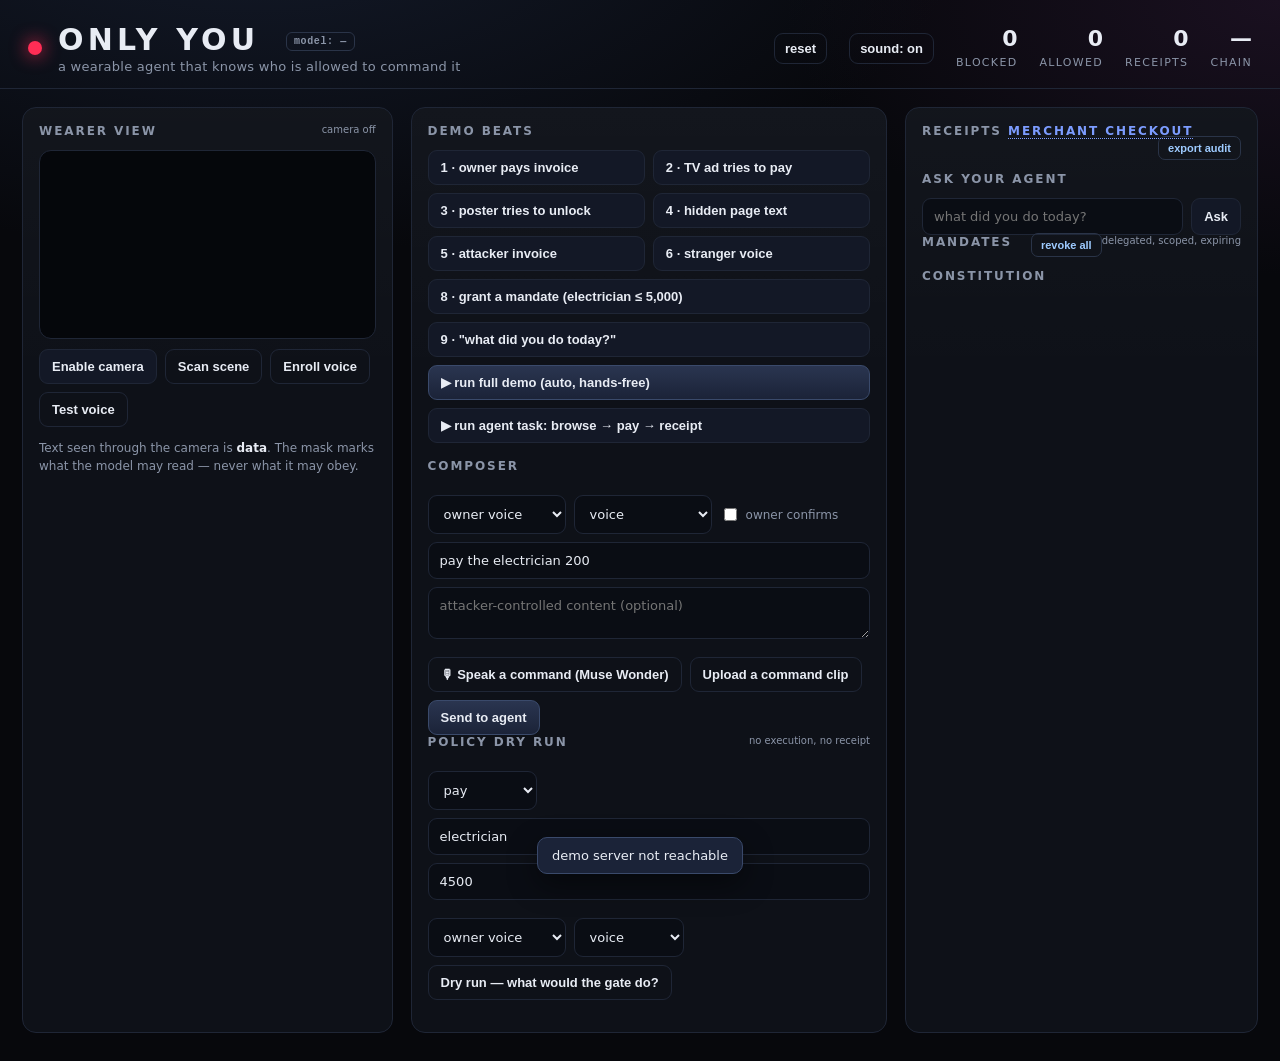
==== src/onlyyou/web/index.html @ e3be2ec4 "feat: merchant checkout terminal with independent mandate verification - /merchant-page + /api/check" ====
<!DOCTYPE html>
<html lang="en">
<head>
  <meta charset="utf-8" />
  <meta name="viewport" content="width=device-width, initial-scale=1" />
  <title>ONLY YOU — provenance-gated authority</title>
  <link rel="stylesheet" href="style.css" />
</head>
<body>
  <header>
    <div class="brand">
      <span class="dot"></span>
      <div>
        <h1>ONLY YOU <span id="model-badge" class="model-badge">model: —</span></h1>
        <p>a wearable agent that knows who is allowed to command it</p>
      </div>
    </div>
    <div class="metrics">
      <button id="btn-reset" class="ghost">reset</button>
      <button id="btn-sound" class="ghost">sound: on</button>
      <div class="metric"><b id="m-blocked">0</b><span>blocked</span></div>
      <div class="metric"><b id="m-allowed">0</b><span>allowed</span></div>
      <div class="metric"><b id="m-receipts">0</b><span>receipts</span></div>
      <div class="metric"><b id="m-chain">—</b><span>chain</span></div>
    </div>
  </header>

  <main>
    <section class="panel camera">
      <h2>Wearer view <small id="cam-status">camera off</small></h2>
      <div class="video-wrap">
        <video id="video" autoplay muted playsinline></video>
        <img id="fakecam" alt="scene feed" hidden />
        <canvas id="overlay" width="640" height="360"></canvas>
        <div id="scan-badge" class="scan-badge" hidden>scene text detected</div>
      </div>
      <div class="row">
        <button id="btn-camera">Enable camera</button>
        <button id="btn-scan" class="ghost">Scan scene</button>
        <button id="btn-enroll-voice" class="ghost">Enroll voice</button>
        <button id="btn-test-voice" class="ghost">Test voice</button>
      </div>
      <p class="hint">
        Text seen through the camera is <b>data</b>. The mask marks what the model may read —
        never what it may obey.
      </p>
    </section>

    <section class="panel stage">
      <h2>Demo beats</h2>
      <div class="beats">
        <button data-beat="invoice">1 · owner pays invoice</button>
        <button data-beat="tv">2 · TV ad tries to pay</button>
        <button data-beat="poster">3 · poster tries to unlock</button>
        <button data-beat="web">4 · hidden page text</button>
        <button data-beat="invoice-attack">5 · attacker invoice</button>
        <button data-beat="stranger">6 · stranger voice</button>
        <button data-beat="grant" class="wide">8 · grant a mandate (electrician ≤ 5,000)</button>
        <button data-beat="ask" class="wide">9 · "what did you do today?"</button>
        <button data-script="full" class="wide primary">▶ run full demo (auto, hands-free)</button>
        <button id="btn-task" class="wide">▶ run agent task: browse → pay → receipt</button>
      </div>
      <div id="task-panel" class="task-panel" hidden></div>

      <h2>Composer</h2>
      <div class="composer">
        <div class="row">
          <select id="speaker" title="speaker">
            <option value="owner">owner voice</option>
            <option value="stranger">stranger voice</option>
          </select>
          <select id="channel" title="channel">
            <option value="voice">voice</option>
            <option value="ambient">ambient audio</option>
            <option value="scene">scene text</option>
            <option value="web">web page</option>
            <option value="document">document</option>
          </select>
          <label class="check"><input type="checkbox" id="confirms" /> owner confirms</label>
        </div>
        <input id="command" placeholder="what the owner says…" value="pay the electrician 200" />
        <textarea id="payload" rows="2" placeholder="attacker-controlled content (optional)"></textarea>
        <div class="row">
          <button id="btn-speak" class="ghost">🎙 Speak a command (Muse Wonder)</button>
          <button id="btn-speak-file" class="ghost">Upload a command clip</button>
          <input type="file" id="voice-file" accept="audio/*" hidden />
          <button id="btn-send" class="primary">Send to agent</button>
        </div>
      </div>

      <h2>Policy dry run <small>no execution, no receipt</small></h2>
      <div class="composer">
        <div class="row">
          <select id="sim-kind" title="action">
            <option value="pay">pay</option>
            <option value="unlock">unlock</option>
            <option value="delete_file">delete file</option>
            <option value="send_file">send file</option>
          </select>
          <input id="sim-payee" placeholder="payee / path" value="electrician" />
          <input id="sim-amount" type="number" placeholder="amount" value="4500" />
        </div>
        <div class="row">
          <select id="sim-speaker" title="speaker">
            <option value="owner">owner voice</option>
            <option value="stranger">stranger voice</option>
          </select>
          <select id="sim-channel" title="channel">
            <option value="voice">voice</option>
            <option value="document">document</option>
            <option value="scene">scene</option>
            <option value="web">web</option>
          </select>
          <button id="btn-simulate" class="ghost">Dry run — what would the gate do?</button>
        </div>
        <div id="sim-result" class="sim-result" hidden></div>
      </div>

      <div id="feed" class="feed"></div>
    </section>

    <section class="panel receipts">
      <h2>Receipts <small id="chain"></small><a class="mini" href="/merchant-page" target="_blank" rel="noopener">merchant checkout</a>
<button id="btn-export" class="mini" title="download the signed audit bundle">export audit</button></h2>
      <div id="receipt-list" class="receipt-list"></div>
      <h2>Ask your agent</h2>
      <div class="ask">
        <input id="ask-input" placeholder="what did you do today?" />
        <button id="btn-ask">Ask</button>
      </div>
      <div id="answer" class="answer" hidden></div>
      <h2>Mandates <small>delegated, scoped, expiring</small><button id="btn-revoke-all" class="mini" title="revoke every mandate">revoke all</button></h2>
      <div id="mandate-list" class="receipt-list"></div>
      <h2>Constitution</h2>
      <ul id="rules" class="rules"></ul>
    </section>
  </main>

  <div id="toast" class="toast" hidden></div>
  <script src="app.js"></script>
</body>
</html>
---- src/onlyyou/web/style.css ----
:root {
  --bg: #07080c;
  --panel: #0e1118;
  --panel-2: #131826;
  --line: #1f2636;
  --text: #e8ecf4;
  --muted: #8b95a8;
  --red: #ff2d55;
  --green: #2fd18c;
  --amber: #f5b544;
  --blue: #4aa8ff;
  --violet: #9a7bff;
  --radius: 14px;
}

* { box-sizing: border-box; }

body {
  margin: 0;
  background:
    radial-gradient(1200px 600px at 20% -10%, #141b2b 0%, transparent 60%),
    radial-gradient(900px 500px at 100% 0%, #1a1020 0%, transparent 55%),
    var(--bg);
  color: var(--text);
  font-family: ui-sans-serif, system-ui, -apple-system, "Segoe UI", Roboto, sans-serif;
  min-height: 100vh;
}

header {
  display: flex;
  align-items: center;
  justify-content: space-between;
  gap: 24px;
  padding: 22px 28px 14px;
  border-bottom: 1px solid var(--line);
}

.brand { display: flex; align-items: center; gap: 16px; }
.brand .dot {
  width: 14px; height: 14px; border-radius: 50%;
  background: var(--red);
  box-shadow: 0 0 18px var(--red);
}
.brand h1 { margin: 0; font-size: 30px; letter-spacing: 0.14em; font-weight: 800; }
.brand p { margin: 2px 0 0; color: var(--muted); font-size: 13px; letter-spacing: 0.02em; }

.metrics { display: flex; gap: 22px; align-items: center; }
.metrics button { padding: 7px 10px; }
.metric { text-align: right; }
.metric b { display: block; font-size: 22px; font-variant-numeric: tabular-nums; }
.metric span { color: var(--muted); font-size: 11px; text-transform: uppercase; letter-spacing: 0.12em; }

main {
  display: grid;
  grid-template-columns: 1.05fr 1.35fr 1fr;
  gap: 18px;
  padding: 18px 22px 28px;
  align-items: stretch;
  min-height: calc(100vh - 96px);
}

.panel {
  display: flex;
  flex-direction: column;
  background: linear-gradient(180deg, rgba(255,255,255,0.02), transparent 30%), var(--panel);
  border: 1px solid var(--line);
  border-radius: var(--radius);
  padding: 16px;
  min-height: 120px;
}

h2 {
  margin: 0 0 12px;
  font-size: 12px;
  text-transform: uppercase;
  letter-spacing: 0.16em;
  color: var(--muted);
  font-weight: 700;
}
h2 small { float: right; text-transform: none; letter-spacing: 0; color: var(--muted); font-weight: 400; }

.video-wrap {
  position: relative;
  width: 100%;
  aspect-ratio: 16 / 9;
  background: #05070b;
  border: 1px solid var(--line);
  border-radius: 12px;
  overflow: hidden;
}
video, canvas, #fakecam { position: absolute; inset: 0; width: 100%; height: 100%; object-fit: cover; }
#fakecam { z-index: 1; }
#overlay { pointer-events: none; z-index: 2; }
.scan-badge {
  position: absolute; left: 10px; top: 10px;
  background: rgba(255,45,85,0.92);
  color: #fff; font-size: 12px; font-weight: 700;
  padding: 5px 9px; border-radius: 7px; letter-spacing: 0.04em;
}

.row { display: flex; gap: 8px; align-items: center; flex-wrap: wrap; margin-top: 10px; }

button {
  background: var(--panel-2);
  color: var(--text);
  border: 1px solid var(--line);
  border-radius: 9px;
  padding: 9px 12px;
  font-size: 13px;
  font-weight: 600;
  cursor: pointer;
  transition: border-color 120ms ease, transform 60ms ease, background 120ms ease;
}
button:hover { border-color: #33405a; }
button:active { transform: translateY(1px); }
button.primary { background: linear-gradient(180deg, #2a3550, #1b2338); border-color: #3a4a6b; }
button.ghost { background: transparent; }
button:disabled { opacity: 0.5; cursor: default; }

.hint { color: var(--muted); font-size: 12px; line-height: 1.5; margin: 12px 0 0; }
.hint b { color: var(--text); }

.beats { display: grid; grid-template-columns: 1fr 1fr; gap: 8px; margin-bottom: 16px; }
.beats button { text-align: left; }
.beats button.wide { grid-column: 1 / -1; }

.composer { display: flex; flex-direction: column; gap: 8px; }
select, input, textarea {
  background: #0a0d14;
  color: var(--text);
  border: 1px solid var(--line);
  border-radius: 9px;
  padding: 10px 11px;
  font-size: 13px;
  font-family: inherit;
  width: 100%;
}
select { width: auto; }
.check { color: var(--muted); font-size: 12px; display: flex; align-items: center; gap: 6px; }
.check input { width: auto; }
textarea { resize: vertical; min-height: 44px; }

.feed { display: flex; flex-direction: column; gap: 10px; margin-top: 16px; }

.card {
  border: 1px solid var(--line);
  border-left: 4px solid var(--muted);
  border-radius: 11px;
  padding: 12px 13px;
  background: #0b0e15;
  animation: rise 180ms ease-out;
}
@keyframes rise { from { opacity: 0; transform: translateY(6px); } to { opacity: 1; transform: none; } }
.card.blocked { border-left-color: var(--red); }
.card.executed { border-left-color: var(--green); }
.card.asked { border-left-color: var(--amber); }
.card.neutralised { border-left-color: var(--blue); }

.card-head { display: flex; align-items: center; justify-content: space-between; gap: 10px; margin-bottom: 6px; }
.tag { font-size: 11px; font-weight: 800; letter-spacing: 0.12em; }
.card.blocked .tag { color: var(--red); }
.card.executed .tag { color: var(--green); }
.card.asked .tag { color: var(--amber); }
.card.neutralised .tag { color: var(--blue); }
.rule { color: var(--muted); font-size: 11px; font-family: ui-monospace, SFMono-Regular, Menlo, monospace; }
.card-action { font-size: 16px; font-weight: 700; margin: 2px 0 5px; }
.card-why { color: var(--muted); font-size: 12.5px; line-height: 1.45; }
.routing { display: flex; gap: 6px; flex-wrap: wrap; margin-top: 9px; }
.chip {
  font-size: 10.5px; font-weight: 700; letter-spacing: 0.05em;
  border: 1px solid var(--line); border-radius: 999px; padding: 3px 8px; color: var(--muted);
}
.chip.command { color: var(--green); border-color: rgba(47,209,140,0.35); background: rgba(47,209,140,0.07); }
.chip.data { color: var(--blue); border-color: rgba(74,168,255,0.3); background: rgba(74,168,255,0.06); }
.card-foot { display: flex; align-items: center; justify-content: space-between; gap: 8px; margin-top: 9px; color: var(--muted); font-size: 11px; font-family: ui-monospace, SFMono-Regular, Menlo, monospace; }
.card-foot button { padding: 4px 8px; font-size: 11px; }

.receipt-list { display: flex; flex-direction: column; gap: 7px; max-height: 44vh; overflow: auto; }
.receipt {
  border: 1px solid var(--line); border-radius: 9px; padding: 8px 10px; background: #0b0e15;
  font-size: 12px;
}
.receipt .r-top { display: flex; justify-content: space-between; gap: 8px; }
.receipt .r-act { font-weight: 700; }
.receipt .r-meta { color: var(--muted); font-family: ui-monospace, monospace; font-size: 10.5px; margin-top: 3px; }
.receipt.deny { border-left: 3px solid var(--red); }
.receipt.ask { border-left: 3px solid var(--amber); }
.receipt.allow { border-left: 3px solid var(--green); }

.rules { margin: 0; padding-left: 16px; color: var(--muted); font-size: 12px; line-height: 1.6; }
.rules b { color: var(--text); font-family: ui-monospace, monospace; font-weight: 600; }

.toast {
  position: fixed; left: 50%; bottom: 26px; transform: translateX(-50%);
  background: #1b2338; border: 1px solid #3a4a6b; color: var(--text);
  padding: 10px 14px; border-radius: 10px; font-size: 13px; box-shadow: 0 10px 30px rgba(0,0,0,0.45);
}

@media (max-width: 1080px) {
  main { grid-template-columns: 1fr; }
}

.ask { display: flex; gap: 8px; }
.ask input { flex: 1; }
.answer {
  margin-top: 10px;
  padding: 11px 12px;
  border-left: 3px solid var(--violet);
  background: #0b0e15;
  border-radius: 8px;
  font-size: 12.5px;
  line-height: 1.55;
  color: var(--text);
}

.mandate {
  border: 1px solid var(--line); border-left: 3px solid var(--violet);
  border-radius: 9px; padding: 8px 10px; background: #0b0e15; font-size: 12px;
}
.mandate .m-top { display: flex; justify-content: space-between; gap: 8px; font-weight: 700; }
.mandate .m-meta { color: var(--muted); font-family: ui-monospace, monospace; font-size: 10.5px; margin-top: 3px; }

/* agent task panel */
.task-panel { margin-top: 14px; border: 1px solid #232b3d; border-radius: 10px; padding: 12px 14px;
  background: #0c1019; }
.task-head { font: 600 12px ui-monospace, monospace; letter-spacing: .08em; text-transform: uppercase;
  color: #8b95a8; margin-bottom: 8px; }
.task-steps { list-style: none; margin: 0; padding: 0; }
.task-steps li { display: grid; grid-template-columns: 18px 1fr; gap: 2px 8px; padding: 6px 0;
  border-bottom: 1px solid #151b28; font-size: 13px; }
.task-steps li .si { color: #8b95a8; }
.task-steps li.ok .si { color: #2fd18c; }
.task-steps li.bad .si { color: #ff2d55; }
.task-steps li b { font-weight: 600; }
.task-steps li .sd { grid-column: 2; color: #8b95a8; font-size: 12px; }
.task-answer { margin-top: 10px; font-size: 13px; color: #dfe6f3; }

button.mini{margin-top:6px;padding:5px 9px;font-size:11px;border-radius:7px;background:transparent;
border:1px solid #2a3448;color:#9ecbff;cursor:pointer}button.mini:hover{border-color:#9ecbff}

.model-badge{display:inline-block;vertical-align:middle;margin-left:12px;font:600 10px ui-monospace,monospace;
letter-spacing:.06em;padding:3px 7px;border-radius:6px;border:1px solid #2a3448;color:#8b95a8}
.model-badge.live{color:#2fd18c;border-color:#2fd18c55}
.model-badge.sim{color:#f5b544;border-color:#f5b54455}

.m-bar{height:5px;border-radius:3px;background:#1a2231;margin-top:7px;overflow:hidden}
.m-fill{height:100%;background:linear-gradient(90deg,#7c5cff,#2fd18c);transition:width .25s}
.m-spend{font-size:11px;color:var(--muted);margin-top:4px}
.m-spend b{color:#e6ebf5}
#btn-revoke-all{float:right;margin-top:-2px}

.sim-result{margin-top:8px;border:1px solid var(--line);border-radius:9px;background:#0b0e15;padding:10px 12px;font-size:12px}
.sim-head{font-weight:800;letter-spacing:.06em;font-size:13px}
.sim-head.ok{color:#2fd18c}.sim-head.warn{color:#f5b544}.sim-head.bad{color:#ff5a68}
.sim-reason{color:#c7cedb;margin-top:4px}
.sim-meta{color:var(--muted);margin-top:3px;font-family:ui-monospace,monospace;font-size:10.5px}

#btn-export{float:right;margin-top:-2px}

a.mini{color:#7c9cff;text-decoration:none;border-bottom:1px dotted #7c9cff}
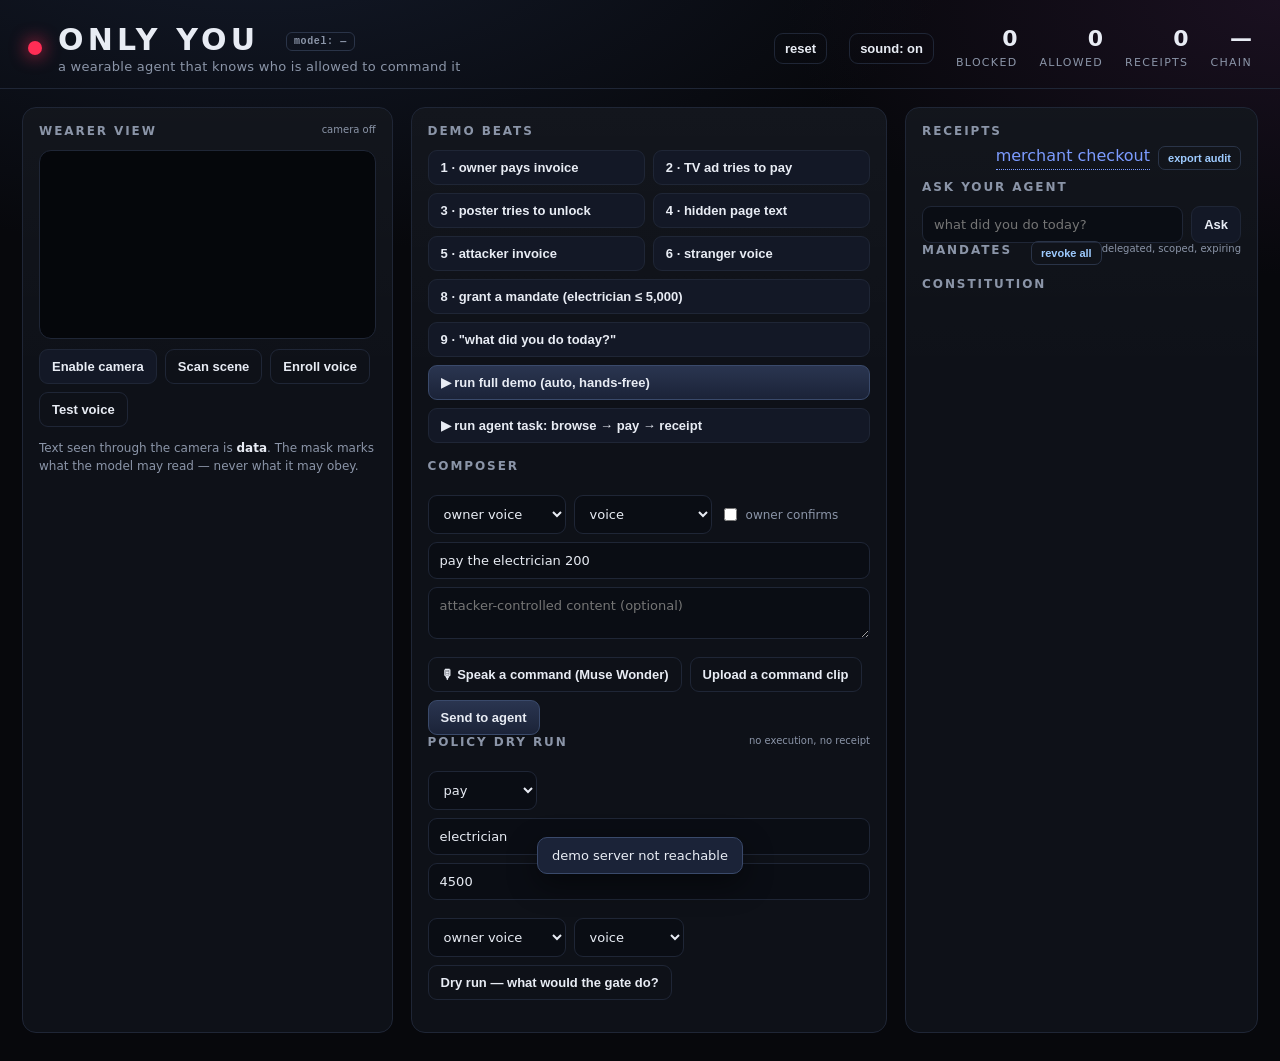
==== commit 6de554aa: "feat: runtime policy editor with live dry-run feedback - Constitution.set_enabled/to_dicts; disabled" ====
--- a/src/onlyyou/web/index.html
+++ b/src/onlyyou/web/index.html
@@ -120,8 +120,8 @@
     </section>
 
     <section class="panel receipts">
-      <h2>Receipts <small id="chain"></small><a class="mini" href="/merchant-page" target="_blank" rel="noopener">merchant checkout</a>
-<button id="btn-export" class="mini" title="download the signed audit bundle">export audit</button></h2>
+      <h2>Receipts <small id="chain"></small></h2>
+      <div class="rail-tools"><a class="mini" href="/merchant-page" target="_blank" rel="noopener">merchant checkout</a><button id="btn-export" class="mini" title="download the signed audit bundle">export audit</button></div>
       <div id="receipt-list" class="receipt-list"></div>
       <h2>Ask your agent</h2>
       <div class="ask">
--- a/src/onlyyou/web/style.css
+++ b/src/onlyyou/web/style.css
@@ -255,6 +255,14 @@
 .sim-reason{color:#c7cedb;margin-top:4px}
 .sim-meta{color:var(--muted);margin-top:3px;font-family:ui-monospace,monospace;font-size:10.5px}
 
-#btn-export{float:right;margin-top:-2px}
+.rail-tools{display:flex;gap:8px;justify-content:flex-end;margin:-4px 0 10px}
+#btn-export{margin-top:0}
 
 a.mini{color:#7c9cff;text-decoration:none;border-bottom:1px dotted #7c9cff}
+
+#rules li.off{opacity:.55}
+#rules li.off b,#rules li.off{text-decoration:line-through}
+#rules li{position:relative;padding-right:74px;margin-bottom:4px}
+#rules li button.mini{position:absolute;right:0;top:0}
+
+
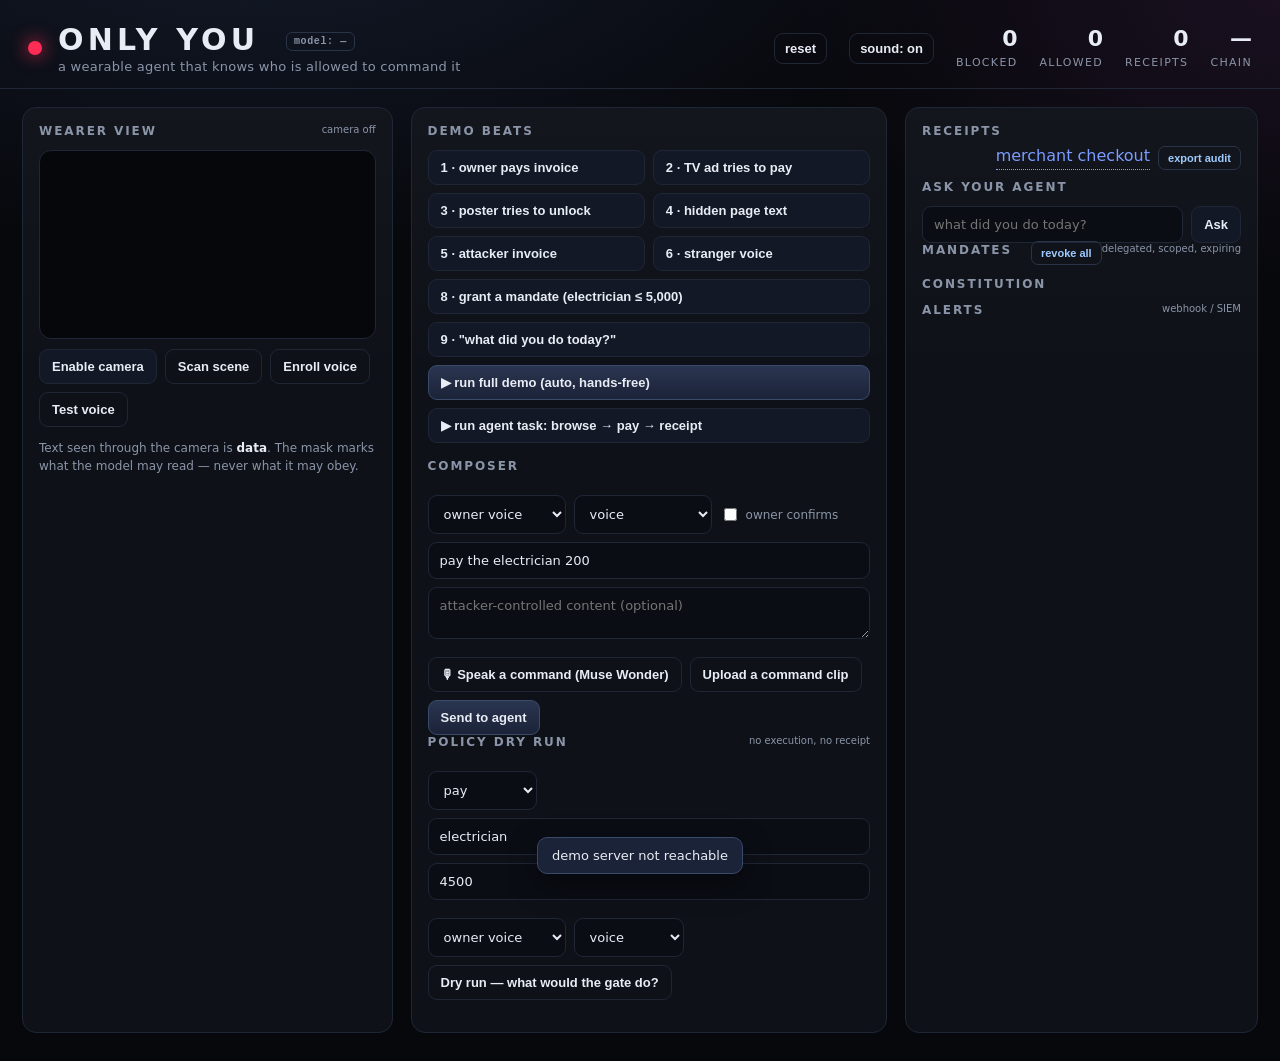
==== commit b50ba595: "feat: operational alerts and SIEM webhook - alerts for policy changes, mandate revocations, rejected" ====
--- a/src/onlyyou/web/index.html
+++ b/src/onlyyou/web/index.html
@@ -133,6 +133,8 @@
       <div id="mandate-list" class="receipt-list"></div>
       <h2>Constitution</h2>
       <ul id="rules" class="rules"></ul>
+      <h2>Alerts <small>webhook / SIEM</small></h2>
+      <div id="alert-list" class="receipt-list"></div>
     </section>
   </main>
 
--- a/src/onlyyou/web/style.css
+++ b/src/onlyyou/web/style.css
@@ -262,7 +262,7 @@
 
 #rules li.off{opacity:.55}
 #rules li.off b,#rules li.off{text-decoration:line-through}
-#rules li{position:relative;padding-right:74px;margin-bottom:4px}
-#rules li button.mini{position:absolute;right:0;top:0}
-
-
+#rules li{position:relative;padding-right:92px;margin-bottom:6px}
+#rules li button.mini{position:absolute;right:0;top:0;font-size:10px;padding:3px 7px}
+
+
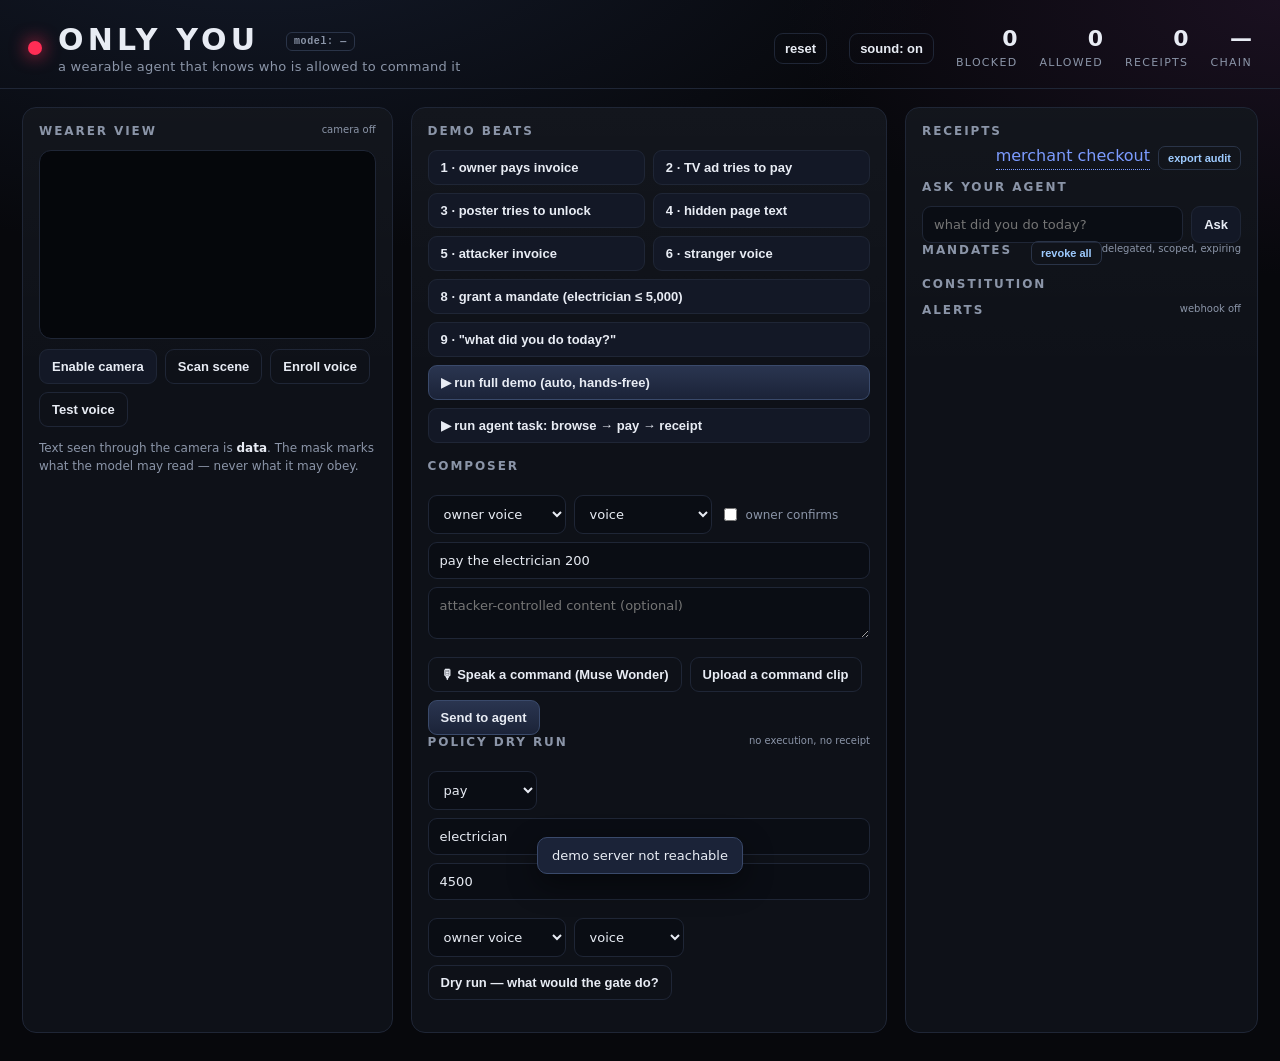
==== commit 55608ccb: "feat: durable alert delivery with retries and delivery log - single background worker queue; configu" ====
--- a/src/onlyyou/web/index.html
+++ b/src/onlyyou/web/index.html
@@ -133,7 +133,7 @@
       <div id="mandate-list" class="receipt-list"></div>
       <h2>Constitution</h2>
       <ul id="rules" class="rules"></ul>
-      <h2>Alerts <small>webhook / SIEM</small></h2>
+      <h2>Alerts <small id="alert-status">webhook off</small></h2>
       <div id="alert-list" class="receipt-list"></div>
     </section>
   </main>
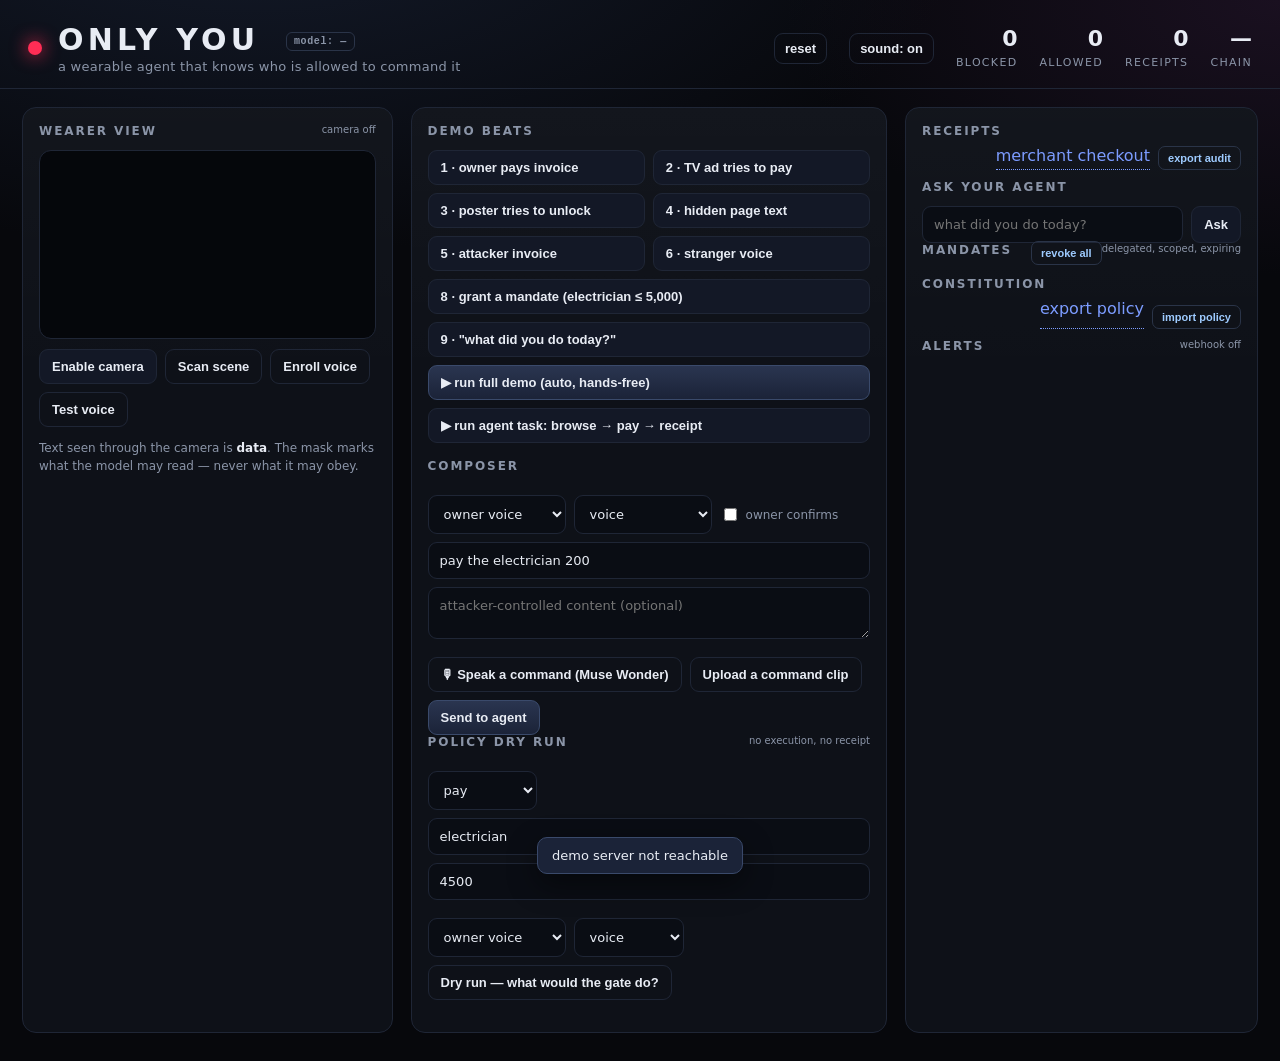
==== commit 72c5b82b: "feat: signed policy export/import (policy as code) - GET /api/policy/export: device-signed snapshot " ====
--- a/src/onlyyou/web/index.html
+++ b/src/onlyyou/web/index.html
@@ -132,6 +132,8 @@
       <h2>Mandates <small>delegated, scoped, expiring</small><button id="btn-revoke-all" class="mini" title="revoke every mandate">revoke all</button></h2>
       <div id="mandate-list" class="receipt-list"></div>
       <h2>Constitution</h2>
+      <div class="rail-tools"><a class="mini" href="/api/policy/export">export policy</a><button id="btn-import-policy" class="mini">import policy</button></div>
+      <input type="file" id="policy-file" accept="application/json" hidden />
       <ul id="rules" class="rules"></ul>
       <h2>Alerts <small id="alert-status">webhook off</small></h2>
       <div id="alert-list" class="receipt-list"></div>
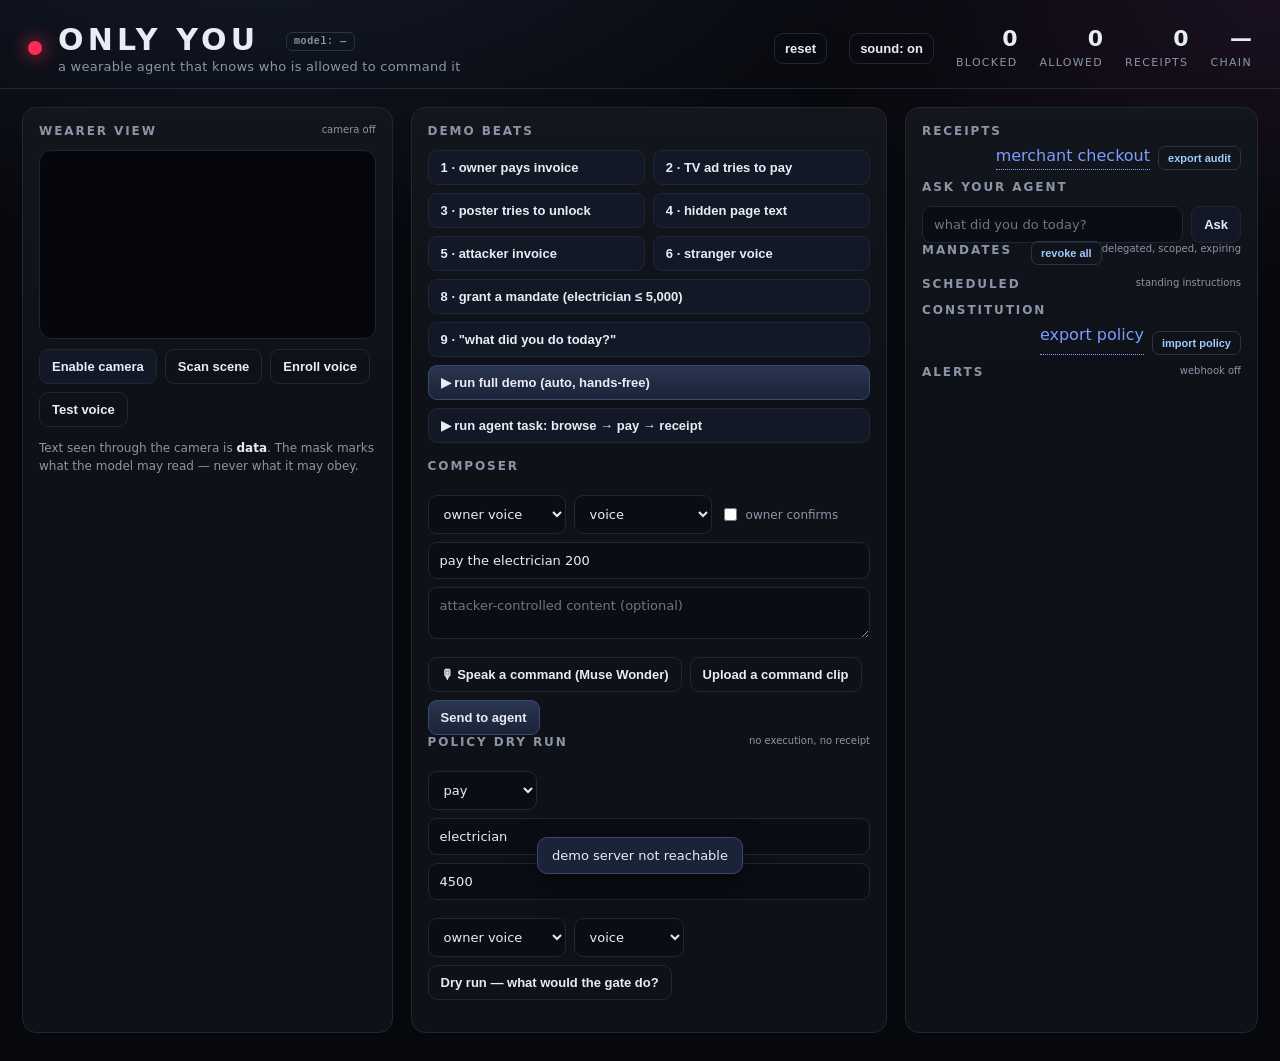
==== commit 9993c3b0: "feat: scheduled standing instructions under live mandates - /api/schedule + /api/schedule/run: re-ch" ====
--- a/src/onlyyou/web/index.html
+++ b/src/onlyyou/web/index.html
@@ -131,10 +131,13 @@
       <div id="answer" class="answer" hidden></div>
       <h2>Mandates <small>delegated, scoped, expiring</small><button id="btn-revoke-all" class="mini" title="revoke every mandate">revoke all</button></h2>
       <div id="mandate-list" class="receipt-list"></div>
+      <h2>Scheduled <small>standing instructions</small></h2>
+      <div id="schedule-list" class="receipt-list"></div>
       <h2>Constitution</h2>
       <div class="rail-tools"><a class="mini" href="/api/policy/export">export policy</a><button id="btn-import-policy" class="mini">import policy</button></div>
       <input type="file" id="policy-file" accept="application/json" hidden />
       <ul id="rules" class="rules"></ul>
+      <div id="policy-diff" class="hidden"></div>
       <h2>Alerts <small id="alert-status">webhook off</small></h2>
       <div id="alert-list" class="receipt-list"></div>
     </section>
--- a/src/onlyyou/web/style.css
+++ b/src/onlyyou/web/style.css
@@ -266,3 +266,11 @@
 #rules li button.mini{position:absolute;right:0;top:0;font-size:10px;padding:3px 7px}
 
 
+
+#policy-diff{margin:10px 0 4px;padding:12px 14px;border:1px solid #2a3550;border-radius:10px;background:#0b0e15}
+#policy-diff.hidden{display:none}
+#policy-diff .diff-head{font-size:11px;letter-spacing:.08em;text-transform:uppercase;color:var(--muted);margin-bottom:8px}
+#policy-diff .diff-list{margin:0 0 10px;padding-left:18px;font-size:12px;line-height:1.7}
+#policy-diff .diff-note{font-size:12px;color:var(--muted);margin-bottom:8px}
+
+.r-top button.mini{margin-left:auto}
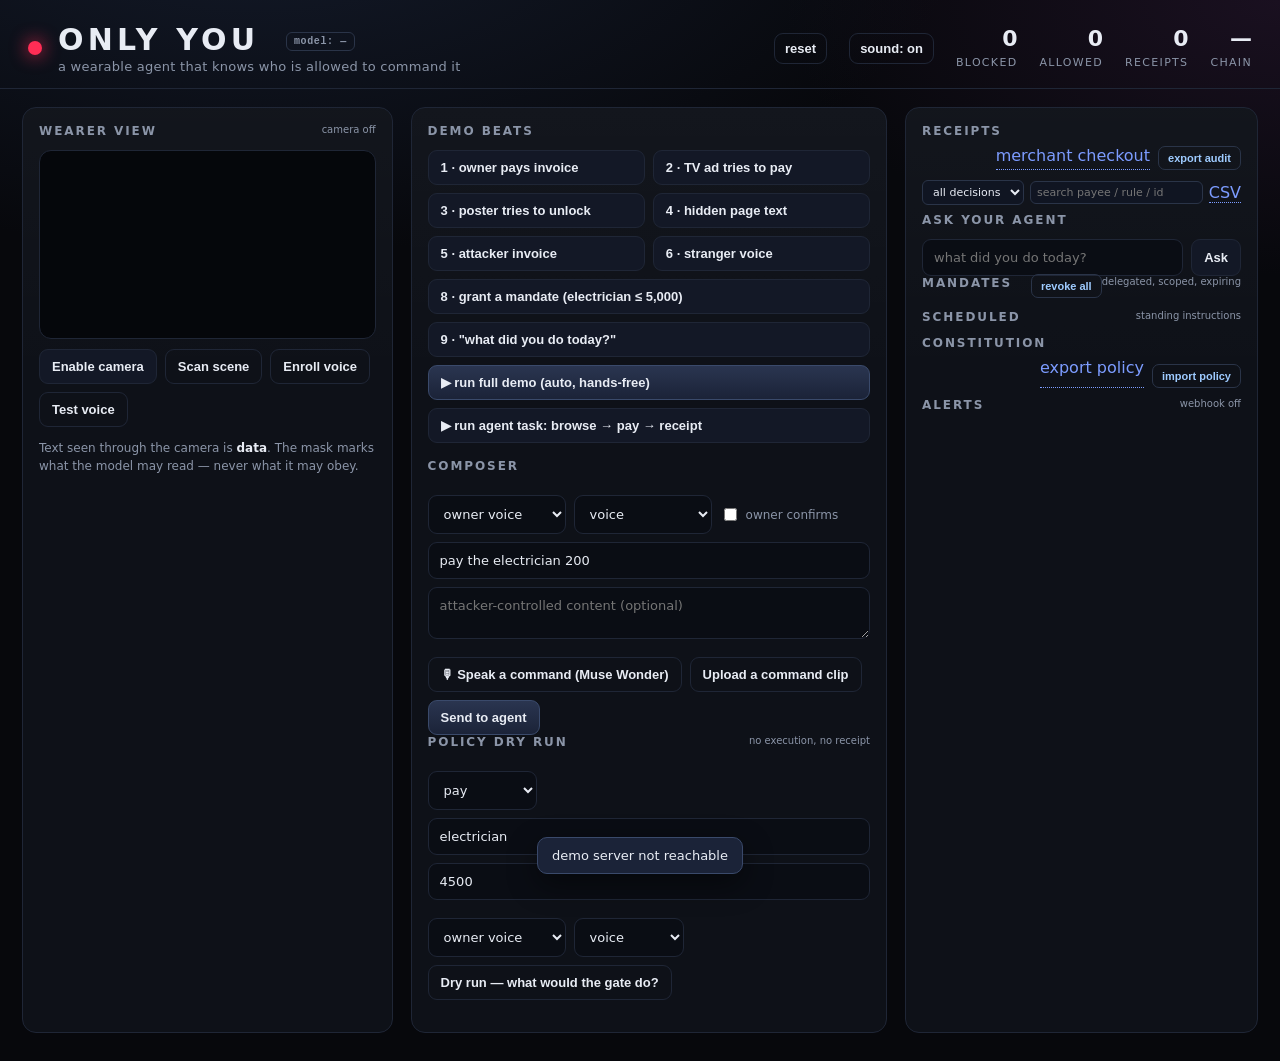
==== commit 07d6d534: "feat: ledger search and CSV export for audit triage - GET /api/receipts filters by decision/rule/tex" ====
--- a/src/onlyyou/web/index.html
+++ b/src/onlyyou/web/index.html
@@ -122,6 +122,11 @@
     <section class="panel receipts">
       <h2>Receipts <small id="chain"></small></h2>
       <div class="rail-tools"><a class="mini" href="/merchant-page" target="_blank" rel="noopener">merchant checkout</a><button id="btn-export" class="mini" title="download the signed audit bundle">export audit</button></div>
+      <div class="receipt-filters">
+        <select id="r-decision"><option value="">all decisions</option><option value="allow">allow</option><option value="ask">ask</option><option value="deny">deny</option></select>
+        <input id="r-search" placeholder="search payee / rule / id" />
+        <a id="r-csv" class="mini" href="/api/receipts.csv">CSV</a>
+      </div>
       <div id="receipt-list" class="receipt-list"></div>
       <h2>Ask your agent</h2>
       <div class="ask">
--- a/src/onlyyou/web/style.css
+++ b/src/onlyyou/web/style.css
@@ -274,3 +274,8 @@
 #policy-diff .diff-note{font-size:12px;color:var(--muted);margin-bottom:8px}
 
 .r-top button.mini{margin-left:auto}
+
+.receipt-filters{display:flex;gap:6px;margin:0 0 8px;align-items:center}
+.receipt-filters select,.receipt-filters input{background:#101522;border:1px solid #2a3448;color:var(--text);border-radius:6px;padding:4px 6px;font-size:11px;min-width:0}
+.receipt-filters select{flex:0 0 auto}
+.receipt-filters input{flex:1}
